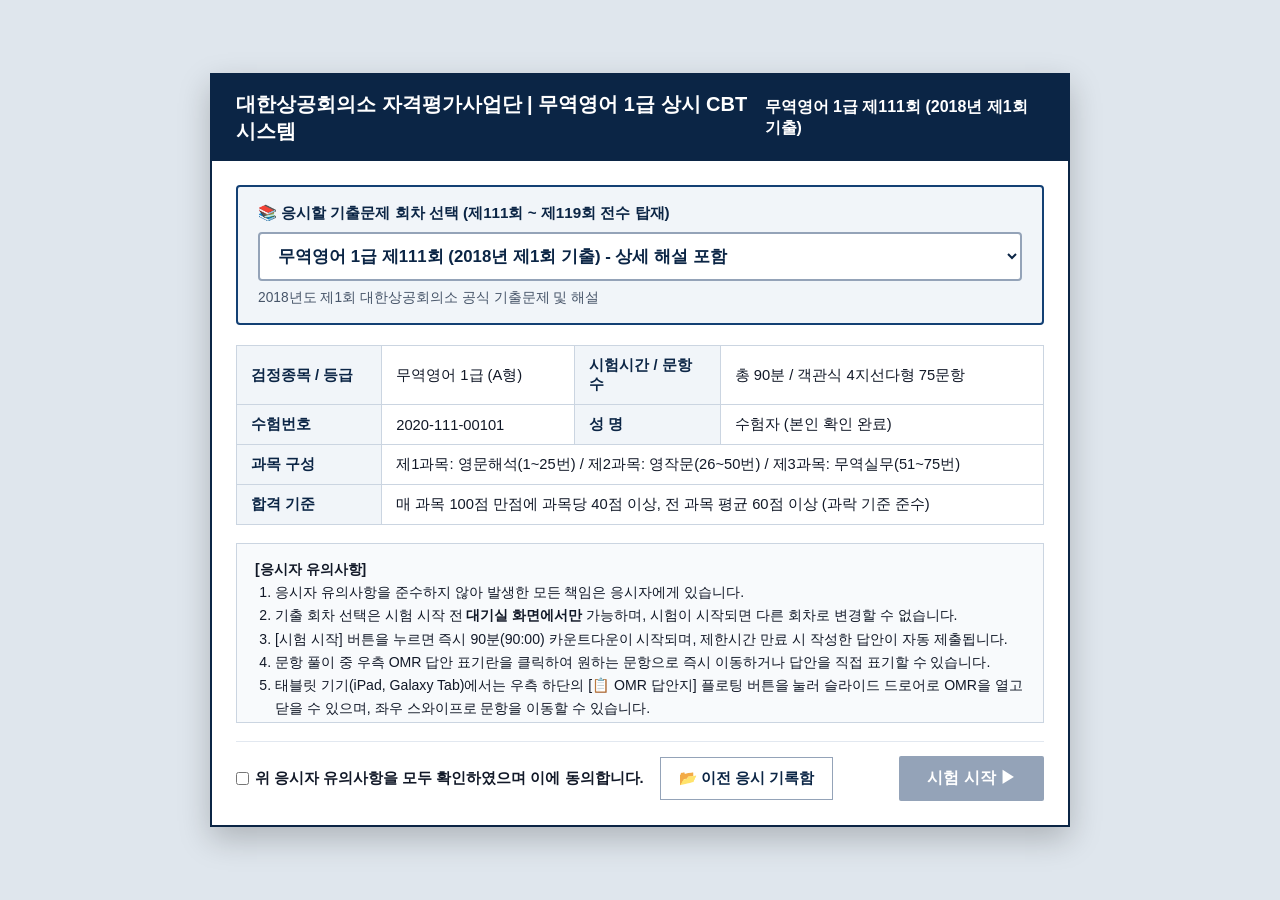
==== index.html @ 41bfd5db "Add files via upload" ====
<!DOCTYPE html>
<html lang="ko">
<head>
  <meta charset="UTF-8" />
  <meta name="viewport" content="width=device-width, initial-scale=1.0, maximum-scale=1.0, user-scalable=no" />
  <title>대한상공회의소 자격평가사업단 - 무역영어 1급 공식 CBT 기출문제 시스템 (제111회~제119회)</title>
  
  <!-- CBT Stylesheets -->
  <link rel="stylesheet" href="css/style.css?v=20261026-format2" />
  <link rel="stylesheet" href="css/tablet.css" />
</head>
<body>

<!-- 1. 수험자 대기실 및 회차 선택 (모달 화면) -->
<div id="lobbyScreen">
  <div class="lobby-card">
    <div class="lobby-header">
      <h1>대한상공회의소 자격평가사업단 | 무역영어 1급 상시 CBT 시스템</h1>
      <span id="lobbyRoundTitle" style="font-weight:700;">제111회 (2018년 제1회 기출)</span>
    </div>
    <div class="lobby-body">
      <!-- 기출 시험 선택 영역 (맨 처음 스크린에서만 선택 가능) -->
      <div class="exam-select-box">
        <label for="examRoundSelect" class="exam-select-label">
          📚 응시할 기출문제 회차 선택 (제111회 ~ 제119회 전수 탑재)
        </label>
        <select id="examRoundSelect" class="exam-select-dropdown" onchange="App.onSelectRound(this.value)">
          <!-- manifest.js 데이터를 기반으로 동적 생성됨 -->
        </select>
        <div id="lobbyRoundDesc" style="font-size:0.86rem; color:#475569; margin-top:8px;">
          대한상공회의소 무역영어 1급 공식 기출문제 및 정답
        </div>
      </div>

      <table class="candidate-table">
        <tr>
          <th>검정종목 / 등급</th>
          <td>무역영어 1급 (A형)</td>
          <th>시험시간 / 문항수</th>
          <td>총 90분 / 객관식 4지선다형 75문항</td>
        </tr>
        <tr>
          <th>수험번호</th>
          <td id="candidateExamNum">2020-112-00101</td>
          <th>성 명</th>
          <td>수험자 (본인 확인 완료)</td>
        </tr>
        <tr>
          <th>과목 구성</th>
          <td colspan="3">제1과목: 영문해석(1~25번) / 제2과목: 영작문(26~50번) / 제3과목: 무역실무(51~75번)</td>
        </tr>
        <tr>
          <th>합격 기준</th>
          <td colspan="3">매 과목 100점 만점에 과목당 40점 이상, 전 과목 평균 60점 이상 (과락 기준 준수)</td>
        </tr>
      </table>

      <div class="notice-box">
        <strong>[응시자 유의사항]</strong>
        <ol>
          <li>응시자 유의사항을 준수하지 않아 발생한 모든 책임은 응시자에게 있습니다.</li>
          <li>기출 회차 선택은 시험 시작 전 <strong>대기실 화면에서만</strong> 가능하며, 시험이 시작되면 다른 회차로 변경할 수 없습니다.</li>
          <li>[시험 시작] 버튼을 누르면 즉시 90분(90:00) 카운트다운이 시작되며, 제한시간 만료 시 작성한 답안이 자동 제출됩니다.</li>
          <li>문항 풀이 중 우측 OMR 답안 표기란을 클릭하여 원하는 문항으로 즉시 이동하거나 답안을 직접 표기할 수 있습니다.</li>
          <li>태블릿 기기(iPad, Galaxy Tab)에서는 우측 하단의 [📋 OMR 답안지] 플로팅 버튼을 눌러 슬라이드 드로어로 OMR을 열고 닫을 수 있으며, 좌우 스와이프로 문항을 이동할 수 있습니다.</li>
          <li>다시 확인하고 싶은 문항은 문제 상단의 [☆ 다시 보기 체크] 버튼을 눌러 표시해 둘 수 있습니다.</li>
          <li>시험 진행 중에는 정답 및 해설이 제공되지 않으며, [답안 제출] 완료 후 성적표와 함께 기출문제집 원문 정답 및 상세 해설을 확인하실 수 있습니다.</li>
          <li>응시 결과는 웹 브라우저(localStorage)에 영구 저장되어 [응시 기록함]을 통해 언제든지 지난 성적표와 오답 노트를 열람하실 수 있습니다.</li>
        </ol>
      </div>

      <div class="lobby-footer">
        <div style="display:flex; align-items:center; gap:16px;">
          <label style="font-weight:700; cursor:pointer; font-size:0.92rem; display:flex; align-items:center; gap:6px;">
            <input type="checkbox" id="agreeChk" onchange="document.getElementById('btnStart').disabled = !this.checked" />
            위 응시자 유의사항을 모두 확인하였으며 이에 동의합니다.
          </label>
          <button class="btn-history-open" onclick="UI.showHistoryModal()">
            📂 이전 응시 기록함
          </button>
        </div>
        <button class="btn-start-exam" id="btnStart" disabled onclick="App.startOfficialExam()">시험 시작 ▶</button>
      </div>
    </div>
  </div>
</div>

<!-- 2. 상단 공식 CBT 헤더 -->
<header class="cbt-header">
  <div class="cbt-brand">
    <span class="kcci-logo">대한상공회의소</span>
    <span class="exam-title" id="examHeaderTitle">공인민간자격검정 무역영어 1급 (제111회 A형)</span>
  </div>
  <div class="cbt-info-bar">
    <div class="info-pill">수험번호: <strong>2020-00101</strong></div>
    <div class="tool-group">
      <span style="font-size:0.78rem; margin-right:2px;">글자크기</span>
      <button class="tool-btn" id="zoom85" onclick="UI.setFontScale(0.88, 'zoom85')">가-</button>
      <button class="tool-btn active" id="zoom100" onclick="UI.setFontScale(1, 'zoom100')">100%</button>
      <button class="tool-btn" id="zoom115" onclick="UI.setFontScale(1.15, 'zoom115')">가+</button>
    </div>
    <div class="tool-group">
      <span style="font-size:0.78rem; margin-right:2px;">화면배치</span>
      <button class="tool-btn active" id="layoutSingle" onclick="UI.setLayoutMode(false)">1단</button>
      <button class="tool-btn" id="layoutSplit" onclick="UI.setLayoutMode(true)">2단 분할</button>
    </div>
    <div class="official-timer" id="countdownDisplay" title="남은 시험 시간 (90분)">남은시간 90:00</div>
  </div>
</header>

<!-- 3. 과목 탭 및 응시 현황 바 -->
<div class="subject-bar">
  <div class="sub-tabs">
    <button class="sub-tab active" id="subTab1" onclick="App.jumpToQuestion(0)">제1과목: 영문해석 (01~25)</button>
    <button class="sub-tab" id="subTab2" onclick="App.jumpToQuestion(25)">제2과목: 영작문 (26~50)</button>
    <button class="sub-tab" id="subTab3" onclick="App.jumpToQuestion(50)">제3과목: 무역실무 (51~75)</button>
  </div>
  <div class="progress-summary" id="progressStat">총 75문항 중 0문항 표기 | 미표기 75문항</div>
</div>

<!-- 4. 메인 CBT 워크스페이스 (좌측 문제지 / 우측 OMR 카드) -->
<div class="cbt-workspace">
  <div class="paper-pane">
    <div class="paper-inner" id="paperInner">
      <div id="leftCol">
        <div class="q-header-line">
          <span class="q-num-title" id="qHeaderTitle">제1과목 영문해석 - 문항 01</span>
          <button class="btn-flag" id="btnFlag" onclick="App.toggleFlagCurrent()">☆ 다시 보기 체크</button>
        </div>
        <!-- 지문 영역 (밑줄 <u>, <span class="blank-line"> 태그 100% 보존) -->
        <div class="passage-container" id="qPassageBox" style="display:none;"></div>
      </div>
      <div id="rightCol">
        <!-- 문제 발문 -->
        <div class="stem-text" id="qStemBox"></div>
        <!-- 4지선다 보기 -->
        <div class="choices-list" id="qChoicesBox"></div>
      </div>
    </div>
  </div>

  <!-- 우측 공식 OMR 답안 표기란 -->
  <aside class="omr-pane">
    <div class="omr-header">답안 표기란 (OMR)</div>
    <div class="omr-filter-bar">
      <button class="omr-filter-btn active" id="omrFilterAll" onclick="App.setOmrFilter('all')">전체(75)</button>
      <button class="omr-filter-btn" id="omrFilterUnanswered" onclick="App.setOmrFilter('unanswered')">미표기</button>
      <button class="omr-filter-btn" id="omrFilterFlagged" onclick="App.setOmrFilter('flagged')">★체크</button>
    </div>
    <div class="omr-list" id="omrListContainer"></div>
  </aside>
</div>

<!-- 태블릿/모바일 플로팅 OMR 버튼 및 오프캔버스 오버레이 -->
<button class="btn-toggle-omr-floating" id="btnFloatingOmr" onclick="UI.toggleOmrDrawer()">
  📋 OMR 답안지 (0/75)
</button>
<div class="omr-drawer-overlay" id="omrDrawerOverlay" onclick="UI.toggleOmrDrawer(false)"></div>

<!-- 5. 하단 공식 컨트롤 바 -->
<footer class="cbt-footer">
  <div class="nav-btn-group">
    <button class="cbt-btn" id="btnPrevQ" onclick="App.moveQuestion(-1)">◀ 이전 문제</button>
    <button class="cbt-btn" id="btnNextQ" onclick="App.moveQuestion(1)">다음 문제 ▶</button>
  </div>
  <div style="font-size:0.84rem; color:#334155; font-weight:700;">
    ※ 단축키: [← / →] 문항 이동, [1 ~ 4] 답안 마킹 (태블릿: 좌우 스와이프 제스처 지원)
  </div>
  <button class="cbt-btn-submit" onclick="App.submitOfficialExam()">답안 제출 및 시험 종료</button>
</footer>

<!-- 6. 시험 종료 후 채점 결과 및 정답·해설 확인 화면 -->
<div id="reviewScreen">
  <div class="review-wrap">
    <div class="review-header-bar">
      <h2 id="reviewHeaderRoundTitle" style="color:var(--kcci-navy); font-size:1.25rem; font-weight:800;">
        무역영어 1급 기출시험 채점 결과 및 공식 해설
      </h2>
      <div style="display:flex; gap:8px; flex-wrap:wrap;">
        <button class="cbt-btn" onclick="App.filterSolutions('all')">전 문항(75) 해설 보기</button>
        <button class="cbt-btn" onclick="App.filterSolutions('wrong')">오답/미표기 문항만 보기</button>
        <button class="cbt-btn" onclick="UI.showHistoryModal()">📂 응시 기록함</button>
        <button class="cbt-btn" style="background:var(--kcci-blue); color:#fff; border-color:var(--kcci-navy);" onclick="App.restartExam()">
          다른 회차 응시하기
        </button>
      </div>
    </div>

    <!-- 성적표 테이블 -->
    <table class="score-table" id="scoreTable"></table>

    <!-- 문항별 해설 카드 컨테이너 -->
    <div id="solutionsContainer"></div>
  </div>
</div>

<!-- 7. 이전 응시 기록함 모달 (History Modal) -->
<div id="historyModal">
  <div class="history-card">
    <div class="history-header">
      <h2 style="font-size:1.15rem; font-weight:800;">📂 무역영어 1급 기출 CBT 응시 기록함</h2>
      <button class="cbt-btn" style="padding:4px 10px;" onclick="UI.closeHistoryModal()">✕ 닫기</button>
    </div>
    <div class="history-body" id="historyListContainer">
      <!-- storage.js 데이터를 기반으로 동적 생성됨 -->
    </div>
  </div>
</div>

<!-- 기출 시험 데이터 파일들 (111회 ~ 119회 독립 모듈 로드) -->
<script src="data/manifest.js?v=20261026-format2"></script>
<script src="data/exams/exam_111.js"></script>
<script src="data/exams/exam_112.js"></script>
<script src="data/exams/exam_113.js"></script>
<script src="data/exams/exam_114.js"></script>
<script src="data/exams/exam_115.js?v=20261026-format2"></script>
<script src="data/exams/exam_116.js?v=20261026-format2"></script>
<script src="data/exams/exam_117.js?v=20261026-format2"></script>
<script src="data/exams/exam_118.js?v=20261026-format2"></script>
<script src="data/exams/exam_119.js?v=20261026-format2"></script>

<!-- 웹 애플리케이션 스크립트 모듈들 -->
<script src="js/storage.js"></script>
<script src="js/ui.js"></script>
<script src="js/app.js?v=20261026-format2"></script>

<script>
  window.addEventListener("DOMContentLoaded", () => {
    if (window.App) {
      window.App.init();
    }
  });
</script>

</body>
</html>
---- css/style.css ----
:root {
  --kcci-navy: #0b2545;
  --kcci-blue: #134074;
  --kcci-accent: #d90429;
  --border-gray: #b8c2cc;
  --bg-gray: #e9ecef;
  --paper-bg: #ffffff;
  --text-dark: #111827;
  --font-scale: 1;
}

* {
  box-sizing: border-box;
  margin: 0;
  padding: 0;
  -webkit-tap-highlight-color: transparent;
  user-select: none;
}

body {
  font-family: "Malgun Gothic", "맑은 고딕", -apple-system, BlinkMacSystemFont, Dotum, "돋움", sans-serif;
  background: var(--bg-gray);
  color: var(--text-dark);
  height: 100vh;
  height: 100dvh;
  overflow: hidden;
  display: flex;
  flex-direction: column;
}

/* 지문 및 문제 내 밑줄(Underline) 강조 스타일 (시험 공식 포맷 완벽 보존) */
u {
  text-decoration: underline;
  text-decoration-thickness: 2px;
  text-underline-offset: 4px;
  text-decoration-color: #0f172a;
  font-weight: 700;
  background: rgba(254, 240, 138, 0.4);
  padding: 0 2px;
}

.blank-line {
  display: inline-block;
  min-width: 90px;
  border-bottom: 2px solid #0f172a;
  text-align: center;
  font-weight: 700;
  padding: 0 6px;
  margin: 0 2px;
}

/* 1. 시험 시작 전 대기실 (모달 화면) */
#lobbyScreen {
  position: fixed;
  inset: 0;
  background: #dfe6ed;
  z-index: 999;
  display: flex;
  align-items: center;
  justify-content: center;
  padding: 16px;
  overflow-y: auto;
}

.lobby-card {
  background: #fff;
  width: 100%;
  max-width: 860px;
  border: 2px solid var(--kcci-navy);
  box-shadow: 0 12px 30px rgba(0, 0, 0, 0.22);
  display: flex;
  flex-direction: column;
  max-height: 94vh;
}

.lobby-header {
  background: var(--kcci-navy);
  color: #fff;
  padding: 16px 24px;
  display: flex;
  justify-content: space-between;
  align-items: center;
  flex-shrink: 0;
}

.lobby-header h1 {
  font-size: 1.25rem;
  font-weight: 800;
}

.lobby-body {
  padding: 24px;
  overflow-y: auto;
  flex: 1;
}

/* 회차 선택 영역 */
.exam-select-box {
  background: #f1f5f9;
  border: 2px solid var(--kcci-blue);
  border-radius: 4px;
  padding: 16px 20px;
  margin-bottom: 20px;
}

.exam-select-label {
  display: block;
  font-size: 0.95rem;
  font-weight: 800;
  color: var(--kcci-navy);
  margin-bottom: 8px;
}

.exam-select-dropdown {
  width: 100%;
  padding: 12px 14px;
  font-size: 1.05rem;
  font-weight: 700;
  color: var(--kcci-navy);
  border: 2px solid #94a3b8;
  border-radius: 4px;
  background: #fff;
  cursor: pointer;
  outline: none;
}

.exam-select-dropdown:focus {
  border-color: var(--kcci-blue);
  box-shadow: 0 0 0 3px rgba(19, 64, 116, 0.2);
}

.candidate-table {
  width: 100%;
  border-collapse: collapse;
  margin-bottom: 18px;
  font-size: 0.92rem;
}

.candidate-table th,
.candidate-table td {
  border: 1px solid #cbd5e1;
  padding: 10px 14px;
  text-align: left;
}

.candidate-table th {
  background: #f1f5f9;
  width: 18%;
  font-weight: 700;
  color: var(--kcci-navy);
}

.notice-box {
  background: #f8fafc;
  border: 1px solid #cbd5e1;
  padding: 14px 18px;
  font-size: 0.88rem;
  line-height: 1.65;
  margin-bottom: 18px;
  max-height: 180px;
  overflow-y: auto;
}

.notice-box ol {
  padding-left: 20px;
}

.lobby-footer {
  display: flex;
  justify-content: space-between;
  align-items: center;
  padding-top: 14px;
  border-top: 1px solid #e2e8f0;
  flex-shrink: 0;
  gap: 12px;
}

.btn-start-exam {
  background: var(--kcci-blue);
  color: #fff;
  border: none;
  padding: 12px 28px;
  font-size: 1rem;
  font-weight: 800;
  cursor: pointer;
  border-radius: 2px;
  transition: background 0.15s;
}

.btn-start-exam:hover:not(:disabled) {
  background: #0f3057;
}

.btn-start-exam:disabled {
  background: #94a3b8;
  cursor: not-allowed;
}

.btn-history-open {
  background: #fff;
  color: var(--kcci-navy);
  border: 1px solid #94a3b8;
  padding: 11px 18px;
  font-size: 0.92rem;
  font-weight: 700;
  cursor: pointer;
  display: inline-flex;
  align-items: center;
  gap: 6px;
}

.btn-history-open:hover {
  background: #f1f5f9;
}

/* 2. 상단 공식 CBT 헤더 */
.cbt-header {
  background: var(--kcci-navy);
  color: #fff;
  height: 58px;
  display: flex;
  justify-content: space-between;
  align-items: center;
  padding: 0 16px;
  border-bottom: 3px solid #1d4ed8;
  flex-shrink: 0;
  z-index: 10;
}

.cbt-brand {
  display: flex;
  align-items: center;
  gap: 12px;
}

.kcci-logo {
  background: #fff;
  color: var(--kcci-navy);
  font-weight: 900;
  padding: 4px 10px;
  font-size: 0.88rem;
  border-radius: 2px;
  letter-spacing: -0.5px;
}

.exam-title {
  font-size: 1.05rem;
  font-weight: 800;
  white-space: nowrap;
}

.cbt-info-bar {
  display: flex;
  align-items: center;
  gap: 12px;
  font-size: 0.85rem;
}

.info-pill {
  background: rgba(255, 255, 255, 0.12);
  padding: 5px 10px;
  border: 1px solid rgba(255, 255, 255, 0.2);
  white-space: nowrap;
}

.tool-group {
  display: flex;
  align-items: center;
  gap: 3px;
}

.tool-btn {
  background: #1e3a8a;
  color: #fff;
  border: 1px solid #60a5fa;
  padding: 4px 8px;
  font-size: 0.78rem;
  cursor: pointer;
  border-radius: 2px;
}

.tool-btn.active {
  background: #fff;
  color: var(--kcci-navy);
  font-weight: 700;
}

.official-timer {
  background: #000;
  color: #22c55e;
  font-family: "Courier New", Courier, monospace;
  font-weight: 900;
  font-size: 1.15rem;
  padding: 5px 12px;
  border: 1px solid #475569;
  letter-spacing: 1px;
  white-space: nowrap;
}

.official-timer.warning {
  color: #ef4444;
  animation: timerBlink 1s infinite alternate;
}

@keyframes timerBlink {
  from { opacity: 1; }
  to { opacity: 0.6; }
}

/* 3. 서브 과목 바 */
.subject-bar {
  background: #dbe4ee;
  border-bottom: 1px solid var(--border-gray);
  height: 42px;
  display: flex;
  justify-content: space-between;
  align-items: center;
  padding: 0 16px;
  flex-shrink: 0;
  z-index: 5;
}

.sub-tabs {
  display: flex;
  gap: 4px;
  height: 100%;
  align-items: flex-end;
}

.sub-tab {
  padding: 8px 18px;
  background: #cbd5e1;
  border: 1px solid #94a3b8;
  border-bottom: none;
  font-size: 0.86rem;
  font-weight: 700;
  color: #334155;
  cursor: pointer;
  transition: all 0.15s;
}

.sub-tab.active {
  background: #fff;
  color: var(--kcci-navy);
  border-top: 3px solid var(--kcci-blue);
  font-weight: 800;
}

.progress-summary {
  font-size: 0.84rem;
  font-weight: 700;
  color: #1e293b;
}

/* 4. 메인 시험 영역 (좌측 시험지 + 우측 OMR 답안지) */
.cbt-workspace {
  flex: 1;
  display: flex;
  overflow: hidden;
  position: relative;
}

.paper-pane {
  flex: 1;
  background: var(--paper-bg);
  overflow-y: auto;
  padding: 24px 32px;
  font-size: calc(1rem * var(--font-scale));
  -webkit-overflow-scrolling: touch;
}

.paper-inner {
  max-width: 920px;
  margin: 0 auto;
}

.paper-inner.split-mode {
  max-width: 100%;
  display: grid;
  grid-template-columns: 1fr 1fr;
  gap: 28px;
  align-items: start;
}

.q-header-line {
  display: flex;
  justify-content: space-between;
  align-items: center;
  border-bottom: 2px solid var(--kcci-navy);
  padding-bottom: 10px;
  margin-bottom: 16px;
}

.q-num-title {
  font-size: calc(1.15rem * var(--font-scale));
  font-weight: 800;
  color: var(--kcci-navy);
}

.btn-flag {
  background: #f8fafc;
  border: 1px solid #94a3b8;
  padding: 6px 14px;
  font-size: 0.84rem;
  font-weight: 700;
  cursor: pointer;
  border-radius: 2px;
  transition: background 0.15s;
}

.btn-flag.flagged {
  background: #fef08a;
  border-color: #eab308;
  color: #854d0e;
}

.passage-container {
  background: #f8fafc;
  border: 1px solid #94a3b8;
  padding: 18px 20px;
  margin-bottom: 18px;
  line-height: 1.75;
  white-space: pre-wrap;
  font-size: calc(0.96rem * var(--font-scale));
  user-select: text;
}

.stem-text {
  font-weight: 700;
  line-height: 1.65;
  margin-bottom: 18px;
  white-space: pre-wrap;
  font-size: calc(1.05rem * var(--font-scale));
  user-select: text;
}

.choices-list {
  display: flex;
  flex-direction: column;
  gap: 10px;
}

.choice-row {
  display: flex;
  align-items: flex-start;
  gap: 12px;
  padding: 12px 16px;
  border: 1px solid #cbd5e1;
  background: #fff;
  cursor: pointer;
  line-height: 1.55;
  font-size: calc(0.98rem * var(--font-scale));
  border-radius: 3px;
  transition: background 0.1s, border-color 0.1s;
}

.choice-row:hover {
  background: #f1f5f9;
  border-color: var(--kcci-blue);
}

.choice-row.selected {
  background: #e0f2fe;
  border: 2px solid var(--kcci-blue);
  font-weight: 700;
}

.choice-circle {
  display: inline-flex;
  align-items: center;
  justify-content: center;
  min-width: 24px;
  height: 24px;
  border-radius: 50%;
  border: 1.5px solid #334155;
  font-size: 0.82rem;
  font-weight: 700;
  background: #fff;
  color: #0f172a;
  margin-top: 1px;
  flex-shrink: 0;
}

.choice-row.selected .choice-circle {
  background: #0f172a;
  color: #fff;
  border-color: #0f172a;
}

/* 우측 공식 OMR 카드 패널 */
.omr-pane {
  width: 295px;
  background: #f1f5f9;
  border-left: 2px solid var(--border-gray);
  display: flex;
  flex-direction: column;
  flex-shrink: 0;
  z-index: 8;
}

.omr-header {
  background: var(--kcci-blue);
  color: #fff;
  padding: 9px 12px;
  font-size: 0.9rem;
  font-weight: 700;
  text-align: center;
  flex-shrink: 0;
}

.omr-filter-bar {
  display: grid;
  grid-template-columns: repeat(3, 1fr);
  border-bottom: 1px solid var(--border-gray);
  flex-shrink: 0;
}

.omr-filter-btn {
  background: #e2e8f0;
  border: none;
  border-right: 1px solid #cbd5e1;
  padding: 8px 4px;
  font-size: 0.78rem;
  font-weight: 700;
  cursor: pointer;
}

.omr-filter-btn:last-child {
  border-right: none;
}

.omr-filter-btn.active {
  background: #fff;
  color: var(--kcci-blue);
  font-weight: 800;
}

.omr-list {
  flex: 1;
  overflow-y: auto;
  padding: 6px;
  -webkit-overflow-scrolling: touch;
}

.omr-row {
  display: flex;
  align-items: center;
  justify-content: space-between;
  padding: 6px 8px;
  border-bottom: 1px solid #e2e8f0;
  background: #fff;
  font-size: 0.84rem;
  cursor: pointer;
  transition: background 0.1s;
}

.omr-row:hover {
  background: #f8fafc;
}

.omr-row.current {
  background: #dbeafe;
  outline: 2px solid var(--kcci-blue);
}

.omr-qnum {
  width: 58px;
  font-weight: 700;
  color: #1e293b;
  display: flex;
  align-items: center;
  gap: 3px;
}

.omr-bubbles {
  display: flex;
  gap: 8px;
}

.omr-bubble {
  width: 24px;
  height: 24px;
  border-radius: 50%;
  border: 1px solid #64748b;
  display: inline-flex;
  align-items: center;
  justify-content: center;
  font-size: 0.78rem;
  font-weight: 700;
  background: #fff;
  color: #334155;
  cursor: pointer;
  transition: all 0.1s;
}

.omr-bubble.marked {
  background: #0f172a;
  color: #fff;
  border-color: #0f172a;
}

/* 5. 하단 공식 컨트롤 바 */
.cbt-footer {
  height: 56px;
  background: #cbd5e1;
  border-top: 2px solid #94a3b8;
  display: flex;
  justify-content: space-between;
  align-items: center;
  padding: 0 16px;
  flex-shrink: 0;
  gap: 12px;
  z-index: 10;
}

.nav-btn-group {
  display: flex;
  gap: 8px;
}

.cbt-btn {
  background: #fff;
  border: 1px solid #475569;
  padding: 9px 18px;
  font-size: 0.88rem;
  font-weight: 700;
  cursor: pointer;
  color: #0f172a;
  border-radius: 2px;
}

.cbt-btn:hover:not(:disabled) {
  background: #e2e8f0;
}

.cbt-btn:disabled {
  opacity: 0.45;
  cursor: not-allowed;
}

.cbt-btn-submit {
  background: var(--kcci-accent);
  color: #fff;
  border: 1px solid #991b1b;
  padding: 10px 24px;
  font-size: 0.92rem;
  font-weight: 800;
  cursor: pointer;
  border-radius: 2px;
}

.cbt-btn-submit:hover {
  background: #b91c1c;
}

/* 6. 시험 종료 후 채점 결과 및 해설 화면 */
#reviewScreen {
  display: none;
  position: fixed;
  inset: 0;
  background: #f1f5f9;
  z-index: 950;
  overflow-y: auto;
  padding: 24px;
  -webkit-overflow-scrolling: touch;
}

.review-wrap {
  max-width: 1020px;
  margin: 0 auto;
  background: #fff;
  border: 2px solid var(--kcci-navy);
  padding: 28px;
  box-shadow: 0 10px 25px rgba(0, 0, 0, 0.15);
}

.review-header-bar {
  display: flex;
  justify-content: space-between;
  align-items: center;
  border-bottom: 2px solid var(--kcci-navy);
  padding-bottom: 14px;
  gap: 12px;
  flex-wrap: wrap;
}

.score-table {
  width: 100%;
  border-collapse: collapse;
  margin: 20px 0 28px 0;
  text-align: center;
}

.score-table th,
.score-table td {
  border: 1px solid #94a3b8;
  padding: 12px;
}

.score-table th {
  background: #e2e8f0;
  font-weight: 700;
}

.sol-card {
  border: 1px solid #cbd5e1;
  margin-bottom: 18px;
  padding: 18px 20px;
  background: #fff;
  border-radius: 2px;
}

.sol-card.correct {
  border-left: 6px solid #16a34a;
}

.sol-card.wrong {
  border-left: 6px solid #dc2626;
}

.pdf-sol-block {
  margin-top: 12px;
  background: #f8fafc;
  border: 1px solid #cbd5e1;
  padding: 14px 16px;
  font-size: 0.9rem;
  line-height: 1.65;
  white-space: pre-wrap;
  user-select: text;
}

/* 7. 응시 기록함 모달 (History Modal) */
#historyModal {
  display: none;
  position: fixed;
  inset: 0;
  background: rgba(15, 23, 42, 0.65);
  z-index: 1000;
  align-items: center;
  justify-content: center;
  padding: 16px;
}

.history-card {
  background: #fff;
  width: 100%;
  max-width: 860px;
  max-height: 90vh;
  border: 2px solid var(--kcci-navy);
  display: flex;
  flex-direction: column;
}

.history-header {
  background: var(--kcci-navy);
  color: #fff;
  padding: 14px 20px;
  display: flex;
  justify-content: space-between;
  align-items: center;
}

.history-body {
  padding: 20px;
  overflow-y: auto;
  flex: 1;
}

.history-table {
  width: 100%;
  border-collapse: collapse;
  font-size: 0.88rem;
  text-align: center;
}

.history-table th,
.history-table td {
  border: 1px solid #cbd5e1;
  padding: 10px 8px;
}

.history-table th {
  background: #f1f5f9;
  font-weight: 700;
  color: var(--kcci-navy);
}

.history-table tr:hover td {
  background: #f8fafc;
}


/* Textbook source scans: preserve the original underline, tables and wording. */
.source-explanation { margin-top: 14px; padding: 14px; border: 1px solid #cbd5e1; background: #fff; color: #111827; }
.source-explanation-heading { display: flex; align-items: center; justify-content: space-between; flex-wrap: wrap; gap: 10px; margin-bottom: 7px; }
.source-explanation-note { font-size: .82rem; color: #475569; line-height: 1.5; margin-bottom: 12px; }
.source-open-button, .source-dialog-controls button { border: 1px solid #94a3b8; border-radius: 5px; padding: 9px 12px; min-height: 40px; background: #f1f5f9; color: #0b2545; font: inherit; cursor: pointer; }
.source-open-button:hover, .source-dialog-controls button:hover { background: #e2e8f0; }
.source-open-button:focus-visible, .source-dialog-controls button:focus-visible { outline: 3px solid #2563eb; outline-offset: 2px; }
.source-dialog-controls button:disabled { opacity: .4; cursor: default; }
.source-page-frame { position: relative; width: 100%; overflow: hidden; background: #fff; }
.source-page-image { position: absolute; display: block; max-width: none !important; margin: 0; padding: 0; border: 0; object-fit: fill; }
.source-explanation-fragment { margin: 12px 0; padding: 0; border: 1px solid #e2e8f0; }
.source-explanation-fragment figcaption { padding: 4px 8px; background: #f8fafc; font-size: .75rem; color: #64748b; }
.source-pdf-link { display: inline-block; padding: 7px 0; color: #134074; font-size: .85rem; }
.source-explanation-loading { padding: 24px; background: #fff; border: 1px solid #cbd5e1; color: #334155; }
.source-explanation-dialog { width: min(1100px, 96vw); max-width: 96vw; height: 94dvh; max-height: 94dvh; margin: auto; border: 1px solid #94a3b8; border-radius: 8px; padding: 0; background: #f1f5f9; color: #111827; }
.source-explanation-dialog::backdrop { background: rgba(15,23,42,.75); }
.source-dialog-toolbar { display: flex; align-items: center; justify-content: space-between; flex-wrap: wrap; gap: 10px; padding: 12px; background: #fff; border-bottom: 1px solid #cbd5e1; }
.source-dialog-controls { display: flex; flex-wrap: wrap; gap: 6px; }
.source-dialog-body { height: calc(100% - 74px); overflow: auto; padding: 12px; overscroll-behavior: contain; }
#sourceDialogImage { width: min(100%, 980px); margin: 0 auto; }
.source-dialog-body.is-zoomed #sourceDialogImage { width: 1700px; max-width: none; margin: 0; }
@media (max-width: 600px) {
  .source-explanation { padding: 9px; }
  .source-explanation-dialog { width: 100vw; max-width: 100vw; height: 98dvh; max-height: 98dvh; }
  .source-dialog-toolbar { font-size: .85rem; }
  .source-dialog-body { height: calc(100% - 118px); padding: 6px; }
}

/* Source-checked question formatting, rounds 115-119. */
.formatted-question { overflow-wrap: break-word; }
.passage-container.formatted-question,
.formatted-question .passage-container,
.stem-text.formatted-question { white-space: normal; }
.formatted-question p { margin: 0 0 0.9em; }
.formatted-question p:last-child { margin-bottom: 0; }
.formatted-question u { font-weight: inherit; background: transparent; padding: 0; color: inherit; text-decoration: underline; text-underline-offset: 0.18em; text-decoration-thickness: 1.3px; text-decoration-skip-ink: none; }
.formatted-question .choice-row > span:last-child { min-width: 0; }
.exam-table-wrap { width: 100%; overflow-x: auto; margin: .5em 0; }
.exam-data-table { width: 100%; border-collapse: collapse; table-layout: fixed; background: #fff; font-size: .94em; }
.exam-data-table th, .exam-data-table td { border: 1px solid #64748b; padding: .65em .6em; vertical-align: middle; text-align: center; line-height: 1.65; word-break: normal; overflow-wrap: break-word; }
.exam-data-table th { background: #eef2f6; font-weight: 700; }
.exam-data-table th:first-child { width: 23%; }
.answer-blank { display: inline-block; width: 5em; height: 1em; border-bottom: 1.3px solid currentColor; vertical-align: baseline; margin: 0 .2em; }
@media (max-width: 480px) {
 .exam-data-table th, .exam-data-table td { padding: .5em .35em; font-size: .9em; }
 .formatted-question .passage-container, .passage-container.formatted-question { padding: 14px 12px; }
 .sol-card.formatted-question > div:first-child { gap: .65em; align-items: flex-start; }
 .sol-card.formatted-question > div:first-child > span:last-child { white-space: nowrap; }
}

.exam-letter-closing { text-align: right; }
---- css/tablet.css ----
/* ============================================================================
   Tablet & Touch Optimization Styles (iPad, Galaxy Tab, 768px ~ 1180px)
   ============================================================================ */

/* Floating OMR Drawer Toggle Button (Visible on Tablet/Mobile) */
.btn-toggle-omr-floating {
  display: none;
  position: fixed;
  right: 16px;
  bottom: 68px;
  background: var(--kcci-blue);
  color: #fff;
  border: 2px solid #fff;
  border-radius: 28px;
  padding: 10px 18px;
  font-size: 0.92rem;
  font-weight: 800;
  box-shadow: 0 4px 14px rgba(0, 0, 0, 0.35);
  cursor: pointer;
  z-index: 90;
  align-items: center;
  gap: 6px;
}

.btn-toggle-omr-floating:active {
  transform: scale(0.96);
  background: var(--kcci-navy);
}

/* OMR Overlay for Mobile/Tablet Drawer */
.omr-drawer-overlay {
  display: none;
  position: fixed;
  inset: 0;
  background: rgba(15, 23, 42, 0.45);
  z-index: 85;
}

.omr-drawer-overlay.active {
  display: block;
}

/* Media Query for Tablet Landscape & Small Laptops (<= 1180px) */
@media screen and (max-width: 1180px) {
  .exam-title {
    font-size: 0.95rem;
  }
  .info-pill {
    display: none;
  }
  .paper-pane {
    padding: 20px 24px;
  }
}

/* Media Query for Tablet Portrait & Mobile (<= 1023px) */
@media screen and (max-width: 1023px) {
  /* Show Floating OMR Toggle */
  .btn-toggle-omr-floating {
    display: inline-flex;
  }

  /* Header adjustments */
  .cbt-header {
    height: 52px;
    padding: 0 12px;
  }
  .kcci-logo {
    font-size: 0.8rem;
    padding: 3px 6px;
  }
  .exam-title {
    font-size: 0.9rem;
    max-width: 260px;
    overflow: hidden;
    text-overflow: ellipsis;
  }
  .official-timer {
    font-size: 1rem;
    padding: 4px 8px;
  }

  /* 2단 분할 레이아웃 버튼 숨김 (태블릿 세로 모드는 1단이 최적) */
  #layoutSplit {
    display: none;
  }

  /* Subject tabs */
  .subject-bar {
    height: 38px;
    padding: 0 10px;
  }
  .sub-tab {
    padding: 6px 10px;
    font-size: 0.8rem;
  }
  .progress-summary {
    font-size: 0.76rem;
  }

  /* Paper Pane full width */
  .paper-pane {
    padding: 16px 18px 80px 18px; /* bottom padding for floating button */
  }

  .paper-inner.split-mode {
    grid-template-columns: 1fr;
    gap: 16px;
  }

  /* Choices touch targets */
  .choice-row {
    padding: 14px 16px;
    min-height: 52px;
  }
  .choice-circle {
    min-width: 26px;
    height: 26px;
    font-size: 0.88rem;
  }

  /* Off-canvas OMR Drawer */
  .omr-pane {
    position: fixed;
    right: 0;
    top: 52px;
    bottom: 56px;
    width: 320px;
    max-width: 85vw;
    box-shadow: -4px 0 20px rgba(0, 0, 0, 0.25);
    transform: translateX(100%);
    transition: transform 0.25s ease-in-out;
    z-index: 88;
  }

  .omr-pane.drawer-open {
    transform: translateX(0);
  }

  /* Footer adjustments */
  .cbt-footer {
    height: 54px;
    padding: 0 12px;
  }
  .shortcut-guide {
    display: none;
  }
  .cbt-btn {
    padding: 9px 14px;
    font-size: 0.84rem;
  }
  .cbt-btn-submit {
    padding: 9px 16px;
    font-size: 0.86rem;
  }

  /* Lobby & Review Modals */
  .lobby-card, .review-wrap, .history-card {
    max-width: 96vw;
    padding: 16px;
  }
  .candidate-table th {
    width: 26%;
  }
}

/* Small Screen / Smartphone (<= 640px) */
@media screen and (max-width: 640px) {
  .tool-group {
    display: none;
  }
  .sub-tab {
    font-size: 0.72rem;
    padding: 5px 6px;
  }
  .candidate-table {
    font-size: 0.8rem;
  }
  .candidate-table th, .candidate-table td {
    padding: 6px 8px;
  }
}
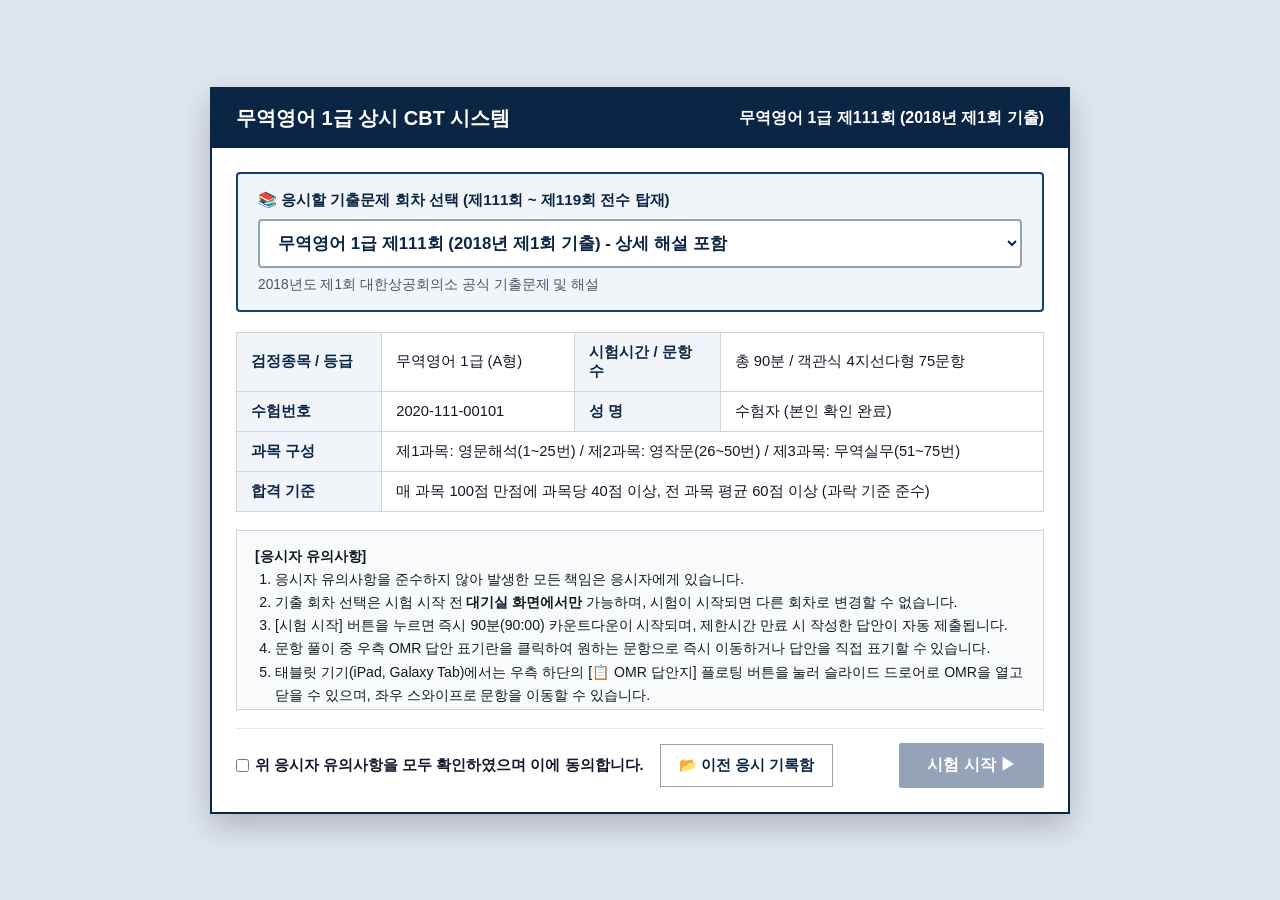
==== commit 801fb953: "Remove organization name from header" ====
--- a/index.html
+++ b/index.html
@@ -3,10 +3,10 @@
 <head>
   <meta charset="UTF-8" />
   <meta name="viewport" content="width=device-width, initial-scale=1.0, maximum-scale=1.0, user-scalable=no" />
-  <title>대한상공회의소 자격평가사업단 - 무역영어 1급 공식 CBT 기출문제 시스템 (제111회~제119회)</title>
+  <title> 무역영어 1급 CBT 기출문제 시스템 (제111회~제119회)</title>
   
   <!-- CBT Stylesheets -->
-  <link rel="stylesheet" href="css/style.css?v=20261026-format2" />
+  <link rel="stylesheet" href="css/style.css?v=20261026-text3" />
   <link rel="stylesheet" href="css/tablet.css" />
 </head>
 <body>
@@ -15,7 +15,7 @@
 <div id="lobbyScreen">
   <div class="lobby-card">
     <div class="lobby-header">
-      <h1>대한상공회의소 자격평가사업단 | 무역영어 1급 상시 CBT 시스템</h1>
+      <h1> 무역영어 1급 상시 CBT 시스템</h1>
       <span id="lobbyRoundTitle" style="font-weight:700;">제111회 (2018년 제1회 기출)</span>
     </div>
     <div class="lobby-body">
@@ -208,21 +208,21 @@
 </div>
 
 <!-- 기출 시험 데이터 파일들 (111회 ~ 119회 독립 모듈 로드) -->
-<script src="data/manifest.js?v=20261026-format2"></script>
+<script src="data/manifest.js?v=20261026-text3"></script>
 <script src="data/exams/exam_111.js"></script>
 <script src="data/exams/exam_112.js"></script>
 <script src="data/exams/exam_113.js"></script>
 <script src="data/exams/exam_114.js"></script>
-<script src="data/exams/exam_115.js?v=20261026-format2"></script>
-<script src="data/exams/exam_116.js?v=20261026-format2"></script>
-<script src="data/exams/exam_117.js?v=20261026-format2"></script>
-<script src="data/exams/exam_118.js?v=20261026-format2"></script>
-<script src="data/exams/exam_119.js?v=20261026-format2"></script>
+<script src="data/exams/exam_115.js?v=20261026-text3"></script>
+<script src="data/exams/exam_116.js?v=20261026-text3"></script>
+<script src="data/exams/exam_117.js?v=20261026-text3"></script>
+<script src="data/exams/exam_118.js?v=20261026-text3"></script>
+<script src="data/exams/exam_119.js?v=20261026-text3"></script>
 
 <!-- 웹 애플리케이션 스크립트 모듈들 -->
 <script src="js/storage.js"></script>
 <script src="js/ui.js"></script>
-<script src="js/app.js?v=20261026-format2"></script>
+<script src="js/app.js?v=20261026-text3"></script>
 
 <script>
   window.addEventListener("DOMContentLoaded", () => {
--- a/css/style.css
+++ b/css/style.css
@@ -789,34 +789,6 @@
   background: #f8fafc;
 }
 
-
-/* Textbook source scans: preserve the original underline, tables and wording. */
-.source-explanation { margin-top: 14px; padding: 14px; border: 1px solid #cbd5e1; background: #fff; color: #111827; }
-.source-explanation-heading { display: flex; align-items: center; justify-content: space-between; flex-wrap: wrap; gap: 10px; margin-bottom: 7px; }
-.source-explanation-note { font-size: .82rem; color: #475569; line-height: 1.5; margin-bottom: 12px; }
-.source-open-button, .source-dialog-controls button { border: 1px solid #94a3b8; border-radius: 5px; padding: 9px 12px; min-height: 40px; background: #f1f5f9; color: #0b2545; font: inherit; cursor: pointer; }
-.source-open-button:hover, .source-dialog-controls button:hover { background: #e2e8f0; }
-.source-open-button:focus-visible, .source-dialog-controls button:focus-visible { outline: 3px solid #2563eb; outline-offset: 2px; }
-.source-dialog-controls button:disabled { opacity: .4; cursor: default; }
-.source-page-frame { position: relative; width: 100%; overflow: hidden; background: #fff; }
-.source-page-image { position: absolute; display: block; max-width: none !important; margin: 0; padding: 0; border: 0; object-fit: fill; }
-.source-explanation-fragment { margin: 12px 0; padding: 0; border: 1px solid #e2e8f0; }
-.source-explanation-fragment figcaption { padding: 4px 8px; background: #f8fafc; font-size: .75rem; color: #64748b; }
-.source-pdf-link { display: inline-block; padding: 7px 0; color: #134074; font-size: .85rem; }
-.source-explanation-loading { padding: 24px; background: #fff; border: 1px solid #cbd5e1; color: #334155; }
-.source-explanation-dialog { width: min(1100px, 96vw); max-width: 96vw; height: 94dvh; max-height: 94dvh; margin: auto; border: 1px solid #94a3b8; border-radius: 8px; padding: 0; background: #f1f5f9; color: #111827; }
-.source-explanation-dialog::backdrop { background: rgba(15,23,42,.75); }
-.source-dialog-toolbar { display: flex; align-items: center; justify-content: space-between; flex-wrap: wrap; gap: 10px; padding: 12px; background: #fff; border-bottom: 1px solid #cbd5e1; }
-.source-dialog-controls { display: flex; flex-wrap: wrap; gap: 6px; }
-.source-dialog-body { height: calc(100% - 74px); overflow: auto; padding: 12px; overscroll-behavior: contain; }
-#sourceDialogImage { width: min(100%, 980px); margin: 0 auto; }
-.source-dialog-body.is-zoomed #sourceDialogImage { width: 1700px; max-width: none; margin: 0; }
-@media (max-width: 600px) {
-  .source-explanation { padding: 9px; }
-  .source-explanation-dialog { width: 100vw; max-width: 100vw; height: 98dvh; max-height: 98dvh; }
-  .source-dialog-toolbar { font-size: .85rem; }
-  .source-dialog-body { height: calc(100% - 118px); padding: 6px; }
-}
 
 /* Source-checked question formatting, rounds 115-119. */
 .formatted-question { overflow-wrap: break-word; }
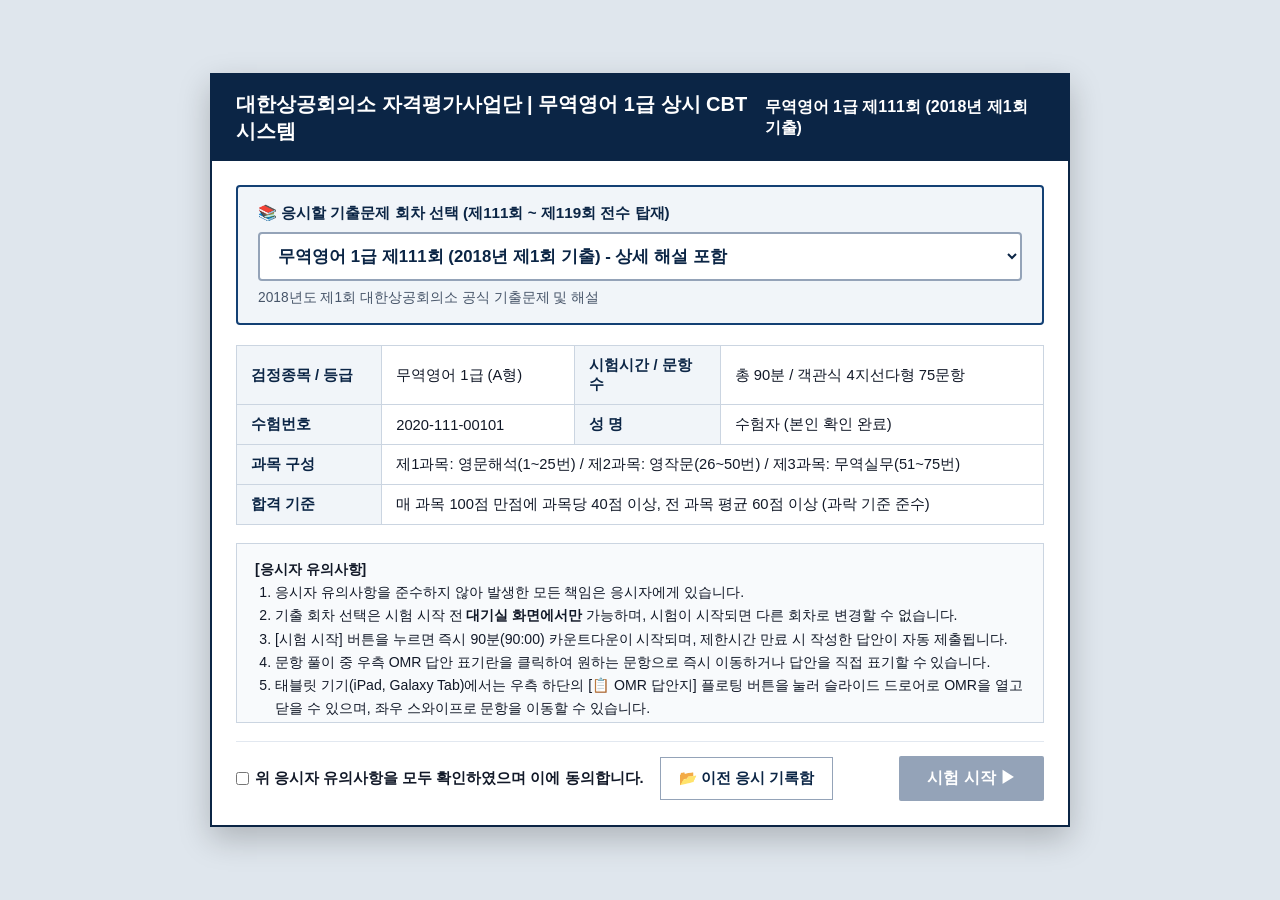
==== commit 58074680: "Add files via upload" ====
--- a/index.html
+++ b/index.html
@@ -3,7 +3,7 @@
 <head>
   <meta charset="UTF-8" />
   <meta name="viewport" content="width=device-width, initial-scale=1.0, maximum-scale=1.0, user-scalable=no" />
-  <title> 무역영어 1급 CBT 기출문제 시스템 (제111회~제119회)</title>
+  <title>대한상공회의소 자격평가사업단 - 무역영어 1급 공식 CBT 기출문제 시스템 (제111회~제119회)</title>
   
   <!-- CBT Stylesheets -->
   <link rel="stylesheet" href="css/style.css?v=20261026-text3" />
@@ -15,7 +15,7 @@
 <div id="lobbyScreen">
   <div class="lobby-card">
     <div class="lobby-header">
-      <h1> 무역영어 1급 상시 CBT 시스템</h1>
+      <h1>대한상공회의소 자격평가사업단 | 무역영어 1급 상시 CBT 시스템</h1>
       <span id="lobbyRoundTitle" style="font-weight:700;">제111회 (2018년 제1회 기출)</span>
     </div>
     <div class="lobby-body">
@@ -209,15 +209,15 @@
 
 <!-- 기출 시험 데이터 파일들 (111회 ~ 119회 독립 모듈 로드) -->
 <script src="data/manifest.js?v=20261026-text3"></script>
-<script src="data/exams/exam_111.js"></script>
-<script src="data/exams/exam_112.js"></script>
+<script src="data/exams/exam_111.js?v=20261029-spacing"></script>
+<script src="data/exams/exam_112.js?v=20261029-spacing"></script>
 <script src="data/exams/exam_113.js"></script>
-<script src="data/exams/exam_114.js"></script>
-<script src="data/exams/exam_115.js?v=20261026-text3"></script>
+<script src="data/exams/exam_114.js?v=20261029-spacing"></script>
+<script src="data/exams/exam_115.js?v=20261029-spacing"></script>
 <script src="data/exams/exam_116.js?v=20261026-text3"></script>
-<script src="data/exams/exam_117.js?v=20261026-text3"></script>
-<script src="data/exams/exam_118.js?v=20261026-text3"></script>
-<script src="data/exams/exam_119.js?v=20261026-text3"></script>
+<script src="data/exams/exam_117.js?v=20261029-spacing"></script>
+<script src="data/exams/exam_118.js?v=20261029-spacing"></script>
+<script src="data/exams/exam_119.js?v=20261029-spacing"></script>
 
 <!-- 웹 애플리케이션 스크립트 모듈들 -->
 <script src="js/storage.js"></script>
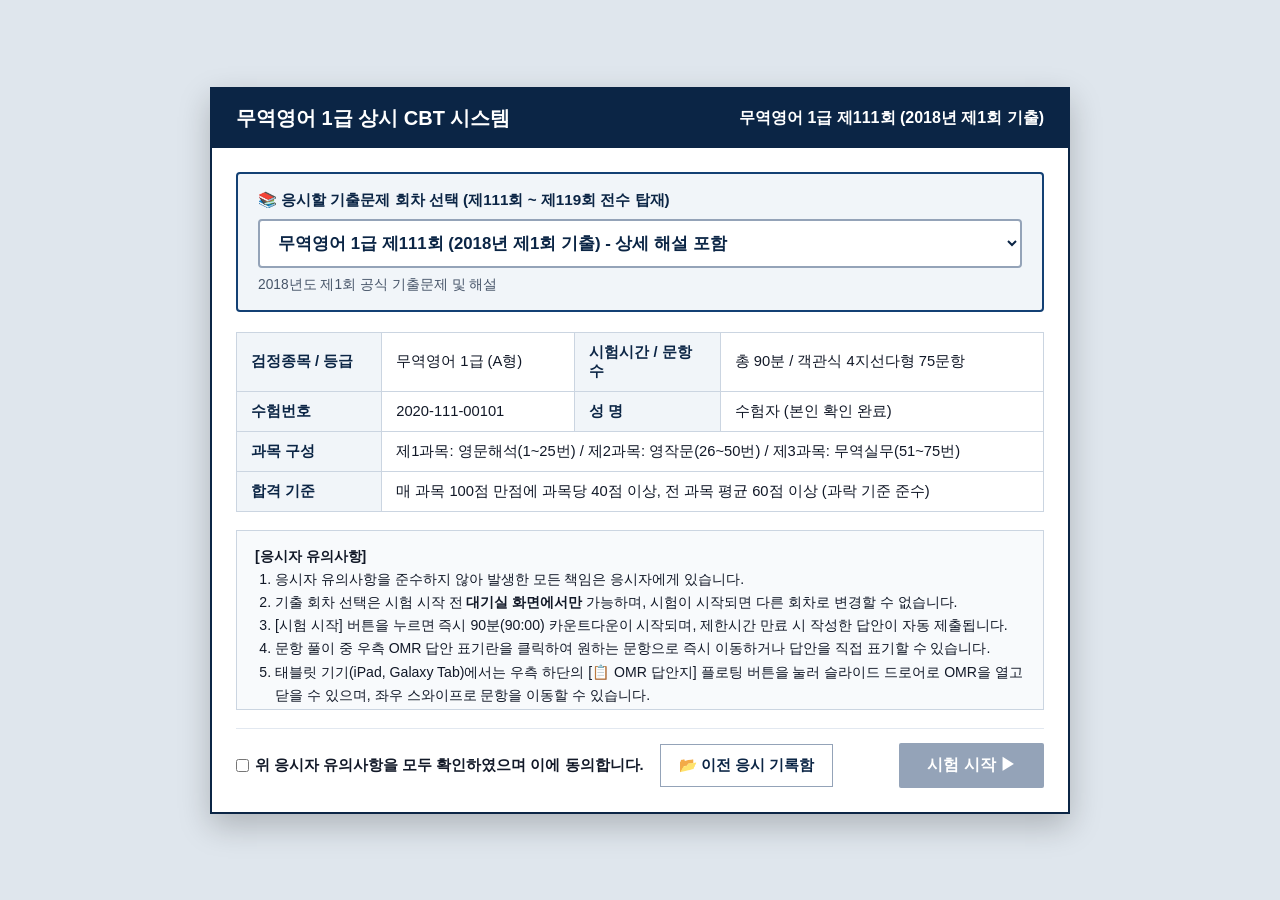
==== commit 0db9e2cb: "Add files via upload" ====
--- a/index.html
+++ b/index.html
@@ -3,7 +3,7 @@
 <head>
   <meta charset="UTF-8" />
   <meta name="viewport" content="width=device-width, initial-scale=1.0, maximum-scale=1.0, user-scalable=no" />
-  <title>대한상공회의소 자격평가사업단 - 무역영어 1급 공식 CBT 기출문제 시스템 (제111회~제119회)</title>
+  <title>무역영어 1급 공식 CBT 기출문제 시스템 (제111회~제119회)</title>
   
   <!-- CBT Stylesheets -->
   <link rel="stylesheet" href="css/style.css?v=20261026-text3" />
@@ -15,7 +15,7 @@
 <div id="lobbyScreen">
   <div class="lobby-card">
     <div class="lobby-header">
-      <h1>대한상공회의소 자격평가사업단 | 무역영어 1급 상시 CBT 시스템</h1>
+      <h1>무역영어 1급 상시 CBT 시스템</h1>
       <span id="lobbyRoundTitle" style="font-weight:700;">제111회 (2018년 제1회 기출)</span>
     </div>
     <div class="lobby-body">
@@ -28,7 +28,7 @@
           <!-- manifest.js 데이터를 기반으로 동적 생성됨 -->
         </select>
         <div id="lobbyRoundDesc" style="font-size:0.86rem; color:#475569; margin-top:8px;">
-          대한상공회의소 무역영어 1급 공식 기출문제 및 정답
+          무역영어 1급 공식 기출문제 및 정답
         </div>
       </div>
 
@@ -88,8 +88,7 @@
 <!-- 2. 상단 공식 CBT 헤더 -->
 <header class="cbt-header">
   <div class="cbt-brand">
-    <span class="kcci-logo">대한상공회의소</span>
-    <span class="exam-title" id="examHeaderTitle">공인민간자격검정 무역영어 1급 (제111회 A형)</span>
+    <span class="exam-title" id="examHeaderTitle">무역영어 1급 (제111회 A형)</span>
   </div>
   <div class="cbt-info-bar">
     <div class="info-pill">수험번호: <strong>2020-00101</strong></div>
@@ -208,21 +207,21 @@
 </div>
 
 <!-- 기출 시험 데이터 파일들 (111회 ~ 119회 독립 모듈 로드) -->
-<script src="data/manifest.js?v=20261026-text3"></script>
-<script src="data/exams/exam_111.js?v=20261029-spacing"></script>
-<script src="data/exams/exam_112.js?v=20261029-spacing"></script>
-<script src="data/exams/exam_113.js"></script>
-<script src="data/exams/exam_114.js?v=20261029-spacing"></script>
-<script src="data/exams/exam_115.js?v=20261029-spacing"></script>
-<script src="data/exams/exam_116.js?v=20261026-text3"></script>
-<script src="data/exams/exam_117.js?v=20261029-spacing"></script>
-<script src="data/exams/exam_118.js?v=20261029-spacing"></script>
-<script src="data/exams/exam_119.js?v=20261029-spacing"></script>
+<script src="data/manifest.js?v=20261030-fix"></script>
+<script src="data/exams/exam_111.js?v=20261030-fix"></script>
+<script src="data/exams/exam_112.js?v=20261030-fix"></script>
+<script src="data/exams/exam_113.js?v=20261030-fix"></script>
+<script src="data/exams/exam_114.js?v=20261030-fix"></script>
+<script src="data/exams/exam_115.js?v=20261030-fix"></script>
+<script src="data/exams/exam_116.js?v=20261030-fix"></script>
+<script src="data/exams/exam_117.js?v=20261030-fix"></script>
+<script src="data/exams/exam_118.js?v=20261030-fix"></script>
+<script src="data/exams/exam_119.js?v=20261030-fix"></script>
 
 <!-- 웹 애플리케이션 스크립트 모듈들 -->
-<script src="js/storage.js"></script>
-<script src="js/ui.js"></script>
-<script src="js/app.js?v=20261026-text3"></script>
+<script src="js/storage.js?v=20261030-fix"></script>
+<script src="js/ui.js?v=20261030-fix"></script>
+<script src="js/app.js?v=20261030-fix"></script>
 
 <script>
   window.addEventListener("DOMContentLoaded", () => {
